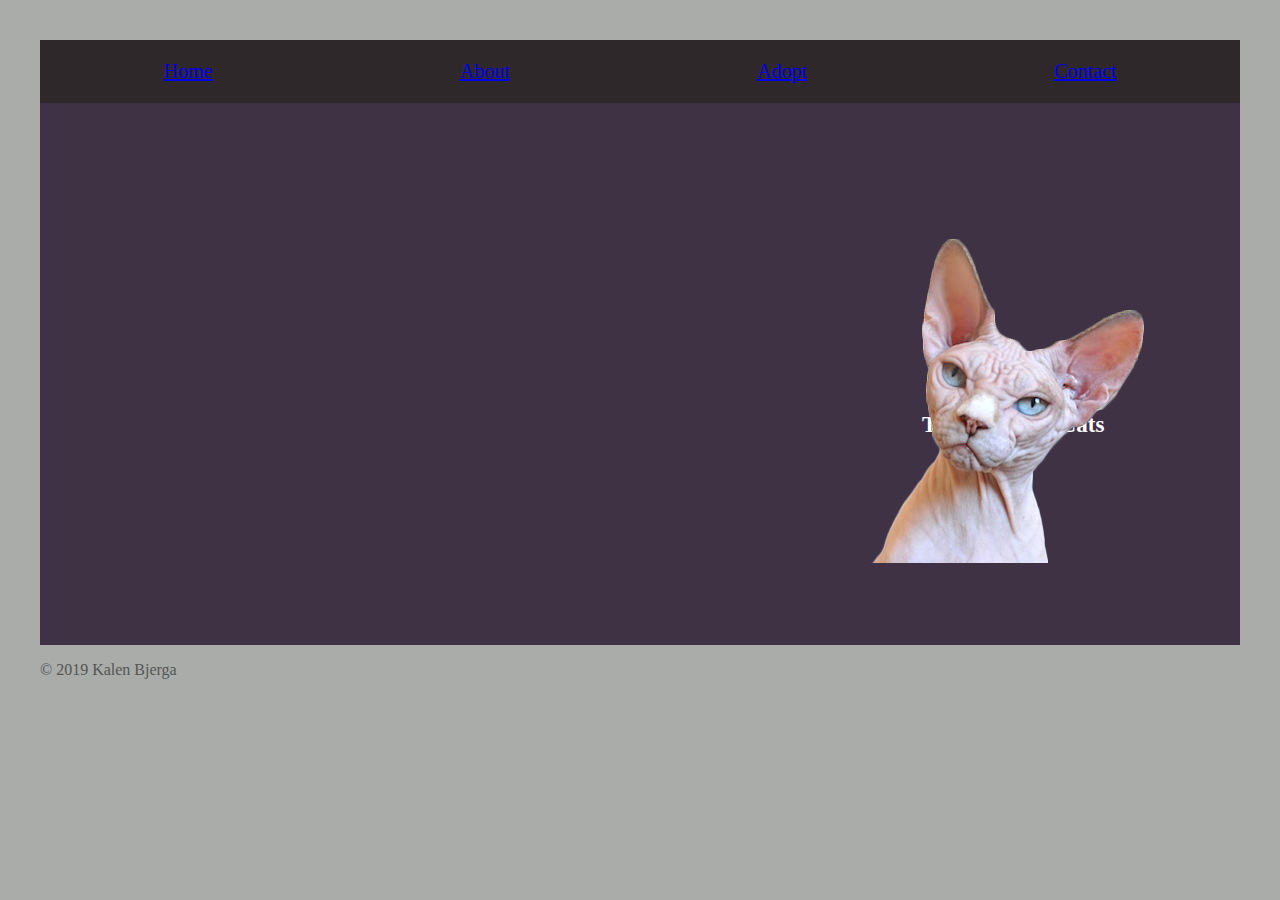
==== index.html @ 3efd51f1 "update on html and css" ====
<!DOCTYPE html>
<html lang = "en-US">
  <head>
    <meta charset="utf-8">
    <meta http-equiv="X-UA-Compatible" content="IE=edge">
    <meta name="viewport" content="width=device-width, initial-scale=1">
    <title>sphynx_cats</title>
<link href="https://fonts.googleapis.com/css?family=Lato:300,400,700,900" rel="stylesheet">
<link href="https://fonts.google.com/specimen/Sigmar+One" rel="stylesheet"><!-- loads google fonts -->
    <link rel="stylesheet" href="css/mini_reset.css"><!-- browser reset -->
    <link rel="stylesheet" href="css/style.css"><!-- our stylesheet -->
  </head>
  <body>
    <nav>
      <a href="#">Home</a>
      <a href="#" class="active">About</a>
      <a href="#">Adopt</a>
      <a href="#" class="active">Contact</a>
    </nav>
    <main id="page">
      <div class ="main-title">
        <h1 class ="larger"> Sphynx Cats: </h1>
        <h2> The Raisin of Cats </h2>
      </div>
    <div class ="headImg">
      <img src="img/sphynxNew3.png" alt="Hairless Cat" />
    </div>
  <!-- <div class ="infoHeader">
        <h1> We're Awesome! </h1>
        <h2> Here's Why </h2>
        <p> Lorem ipsum dolor sit amet, consect </p>
    </div>
      <img class ="pairCat" src="img/sphynxPair.png" alt="Hairless Cat Pair" />

      <div class ="fluffyCat">
          <h1> Furry and Plump </h1>
          <p> Here is a witty paragraph on fluffy cats </p>
      </div>

      <img class ="fluffyCatImg" src="img/fluffyCatResize.png" alt="Hairless Cat Pair" />

      <div class ="prunyLump" >
          <h1> Or a Pruny Lump </h1>
          <p> Here is an even wittier paragraph on hairless cats </p>
      </div>
      <img class ="prune" src="img/sphynxNew2.png" alt="Sphynx Cat" />
      <div class ="adopt">
        <h1>Adopt Me!</h1>
      </div>
      <img class ="adoptMe" src="img/sphynxNew1.png" alt="Sphynx Cat" />
      <div class ="lonely">
        <h1>I'm Lonely</h1>
      </div> -->


  </main>
  </body>

  <footer>
    <p> &copy; 2019 Kalen Bjerga </p>
  </footer>
---- css/style.css ----
body{
  background-color: #A9ACA9;
  color: #555;
  padding: 2em;
  min-width: 400px;
}
nav{
display: flex;
flex-direction: row;
justify-content: space-around;
background-color: #2E282A;
text-align: center;
font-size: 20px;
}
nav a{
  padding: 1em;
}

.main-title, .headImg{
  padding: 1em;
  margin: 1em;

}
h1{
  grid-area: head;
  font-family: "Sigmar One", serif;
  font-size: 2em;
}
h2{
  font-size: 1.5em;
}
.main-title h1, main, h2{
  background-color: #3F3244;
  color: #FFF;
  text-align: center;
  font-size: 1.2em;
  padding-bottom: .25em;

}
#page {
  padding: 0 2em 2em 2em;
  display: grid;
  grid-template-columns: 1fr 1fr 1fr 1fr;
  grid-gap: 1em;
  text-align: center;
  align-items: center;
  grid-template-areas:
  "head head one one"
  "pair1 pair1 info info"
  "img1 text1 text2 img2"
  "text3 img3 img3 text4"
  ;
}
#page div {
  grid-area: name;
}

.main-title {grid-area: head;}
.headImg {grid-area: one;}
.pairCat {grid-area: pair1;}
.infoHeader {grid-area: info;}
.fluffyCatImg {grid-area: img1;}
.fluffyCat {grid-area: text1;}
.prunyLump {grid-area: text2;}
.prune {grid-area: img2;}
.adopt {grid-area: text3;}
.adoptMe {grid-area: img3;}
.lonely {grid-area: text4;}
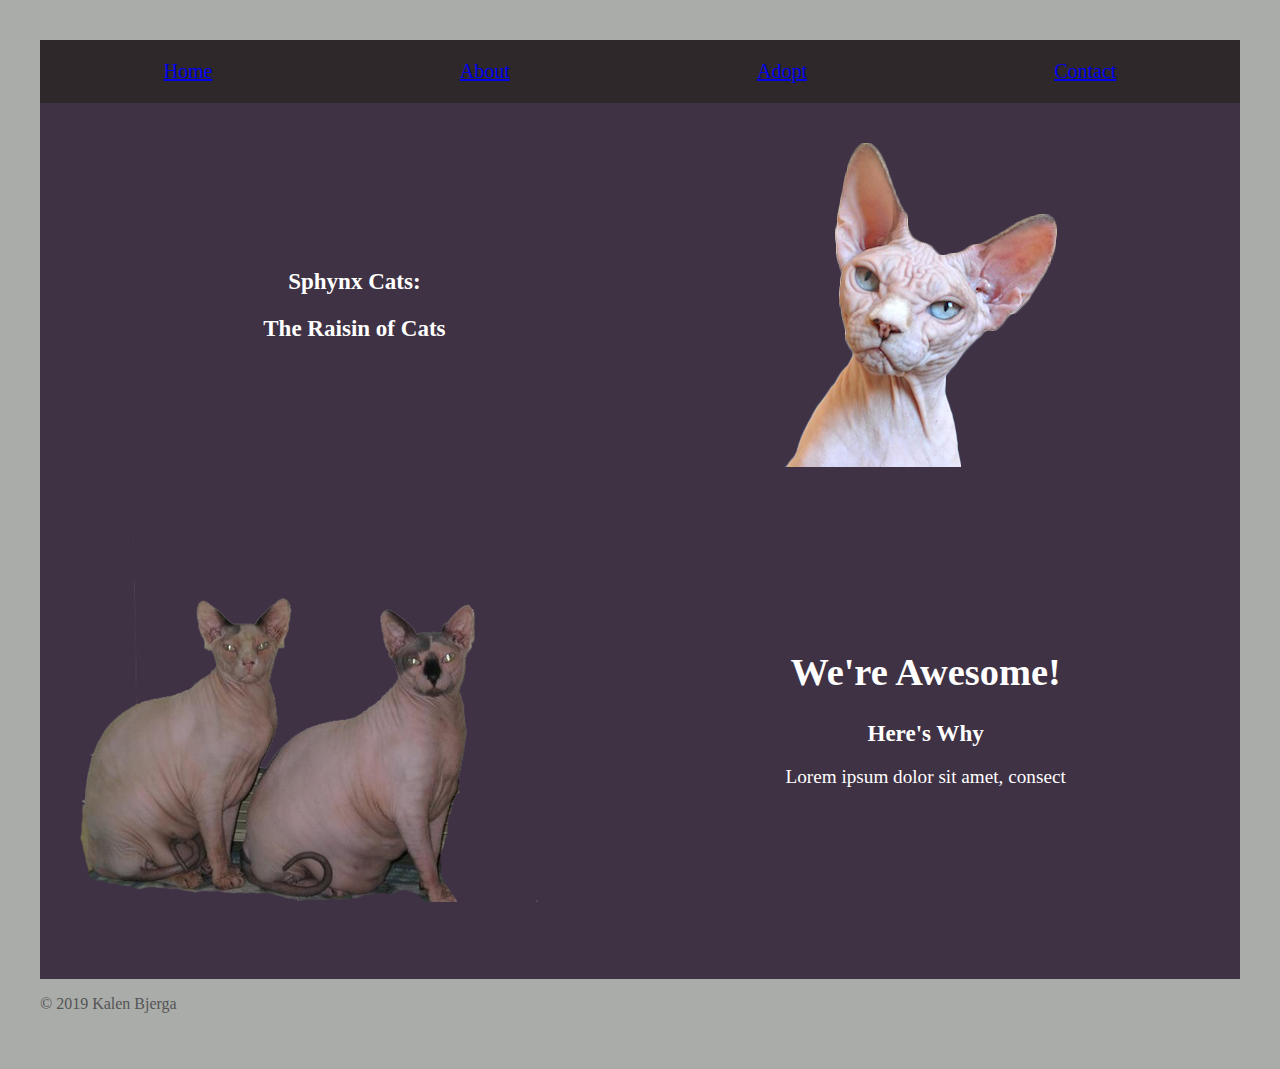
==== commit 5b913708: "gridding update" ====
--- a/index.html
+++ b/index.html
@@ -25,14 +25,14 @@
     <div class ="headImg">
       <img src="img/sphynxNew3.png" alt="Hairless Cat" />
     </div>
-  <!-- <div class ="infoHeader">
+  <div class ="infoHeader">
         <h1> We're Awesome! </h1>
         <h2> Here's Why </h2>
         <p> Lorem ipsum dolor sit amet, consect </p>
     </div>
       <img class ="pairCat" src="img/sphynxPair.png" alt="Hairless Cat Pair" />
 
-      <div class ="fluffyCat">
+    <!--  <div class ="fluffyCat">
           <h1> Furry and Plump </h1>
           <p> Here is a witty paragraph on fluffy cats </p>
       </div>
--- a/css/style.css
+++ b/css/style.css
@@ -22,7 +22,6 @@
 
 }
 h1{
-  grid-area: head;
   font-family: "Sigmar One", serif;
   font-size: 2em;
 }
@@ -34,7 +33,7 @@
   color: #FFF;
   text-align: center;
   font-size: 1.2em;
-  padding-bottom: .25em;
+/*  padding-bottom: .25em; */
 
 }
 #page {
@@ -45,15 +44,13 @@
   text-align: center;
   align-items: center;
   grid-template-areas:
-  "head head one one"
-  "pair1 pair1 info info"
-  "img1 text1 text2 img2"
-  "text3 img3 img3 text4"
+    "head head one one"
+    "pair1 pair1 info info"
+    "img1 text1 text2 img2"
+    "text3 img3 img3 text4"
   ;
 }
-#page div {
-  grid-area: name;
-}
+
 
 .main-title {grid-area: head;}
 .headImg {grid-area: one;}
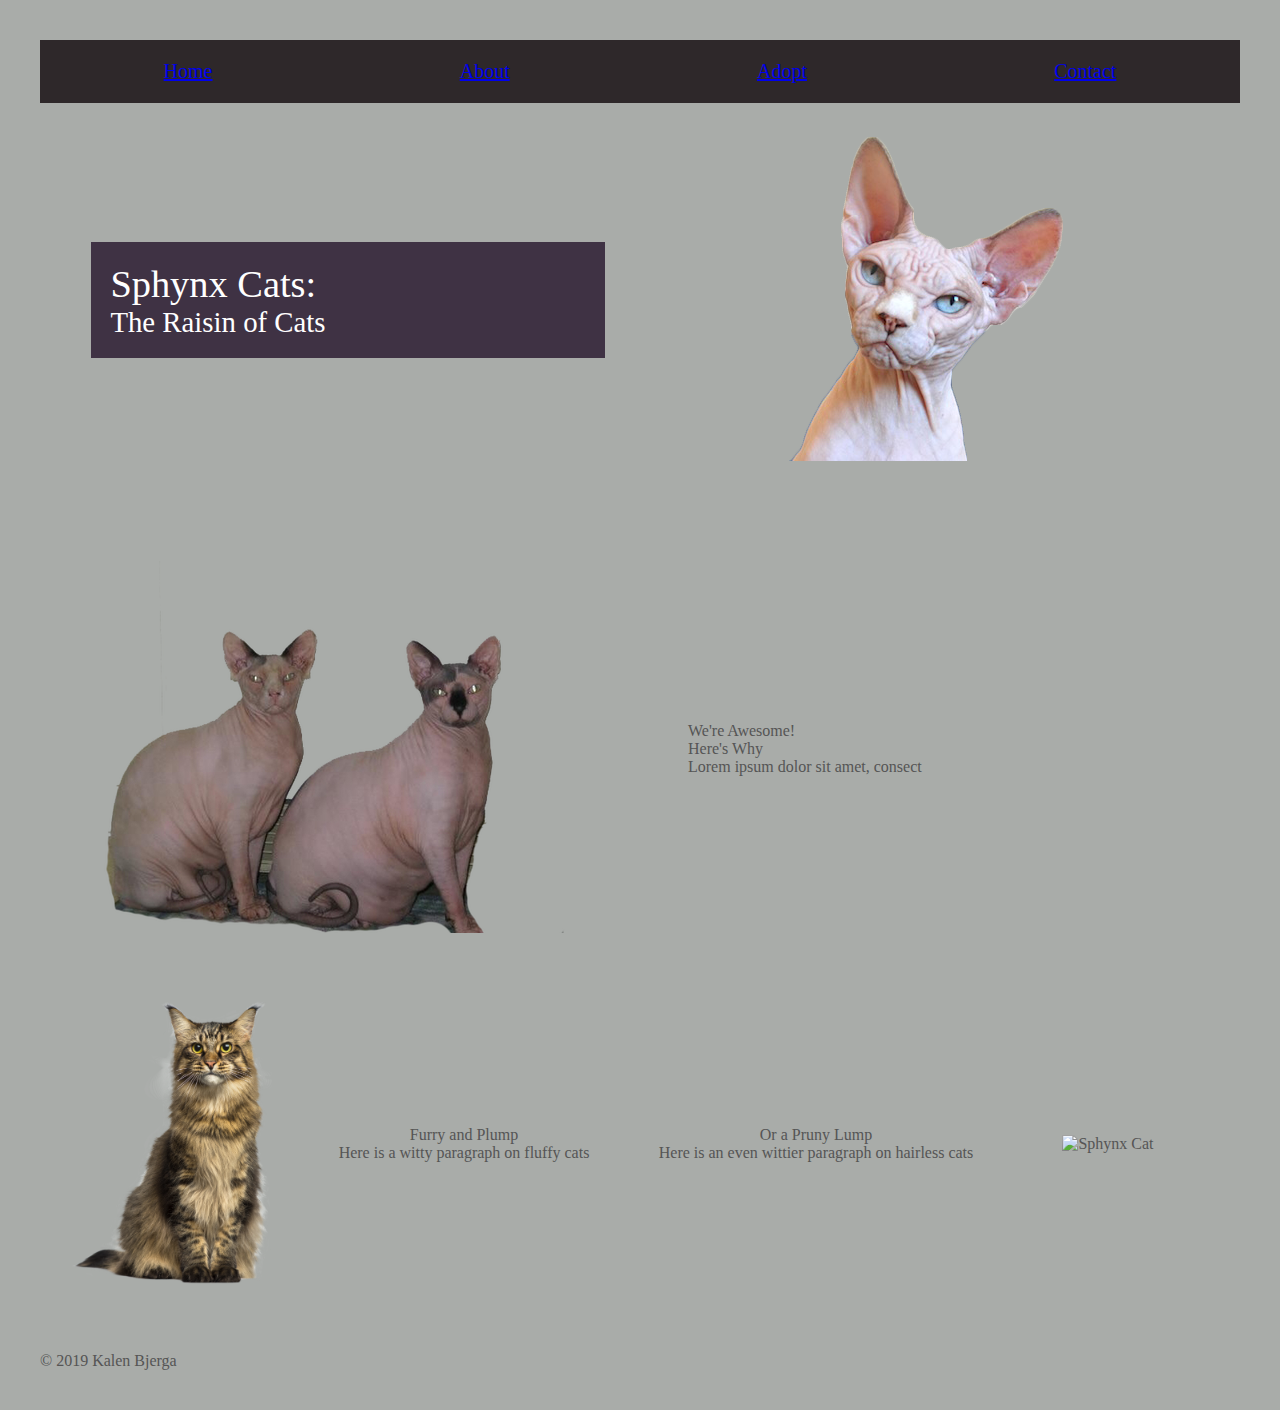
==== commit b43bba18: "update on grid" ====
--- a/index.html
+++ b/index.html
@@ -18,37 +18,46 @@
       <a href="#" class="active">Contact</a>
     </nav>
     <main id="page">
-      <div class ="main-title">
-        <h1 class ="larger"> Sphynx Cats: </h1>
-        <h2> The Raisin of Cats </h2>
+      <div class="main-title">
+        <h1 class="largerHead"> Sphynx Cats: </h1>
+        <h2 class="smallerHead"> The Raisin of Cats </h2>
       </div>
-    <div class ="headImg">
+    <div id="colWidth" class="headImg">
       <img src="img/sphynxNew3.png" alt="Hairless Cat" />
     </div>
-  <div class ="infoHeader">
-        <h1> We're Awesome! </h1>
-        <h2> Here's Why </h2>
+  <div id="colWidth" class="infoHeader">
+        <h1 class="infoLarge"> We're Awesome! </h1>
+        <h2 class="infoSmall"> Here's Why </h2>
         <p> Lorem ipsum dolor sit amet, consect </p>
     </div>
-      <img class ="pairCat" src="img/sphynxPair.png" alt="Hairless Cat Pair" />
 
-    <!--  <div class ="fluffyCat">
+    <div id="colWidth" class="pairCat">
+        <img src="img/sphynxPair.png" alt="Hairless Cat Pair" />
+    </div>
+
+     <div id="colWidth" class="fluffyCat">
           <h1> Furry and Plump </h1>
           <p> Here is a witty paragraph on fluffy cats </p>
       </div>
 
-      <img class ="fluffyCatImg" src="img/fluffyCatResize.png" alt="Hairless Cat Pair" />
+      <div id="colWidth" class="fluffyCatImg">
+          <img class="fluffPic" src="img/fluffyCatResize.png" alt="Hairless Cat Pair" />
+      </div>
 
-      <div class ="prunyLump" >
+      <div id="colWidth" class="prunyLump" >
           <h1> Or a Pruny Lump </h1>
           <p> Here is an even wittier paragraph on hairless cats </p>
       </div>
-      <img class ="prune" src="img/sphynxNew2.png" alt="Sphynx Cat" />
-      <div class ="adopt">
+
+      <div id="colWidth" class="prune">
+      <img src="img/sphynxNew2.png" alt="Sphynx Cat" />
+      </div>
+
+    <!--  <div class="adopt">
         <h1>Adopt Me!</h1>
       </div>
-      <img class ="adoptMe" src="img/sphynxNew1.png" alt="Sphynx Cat" />
-      <div class ="lonely">
+      <img class="adoptMe" src="img/sphynxNew1.png" alt="Sphynx Cat" />
+      <div class="lonely">
         <h1>I'm Lonely</h1>
       </div> -->
 
--- a/css/style.css
+++ b/css/style.css
@@ -19,28 +19,40 @@
 .main-title, .headImg{
   padding: 1em;
   margin: 1em;
-
 }
-h1{
+.largerHead{
   font-family: "Sigmar One", serif;
   font-size: 2em;
+  text-align: left;
 }
-h2{
+.smallerHead{
   font-size: 1.5em;
 }
-.main-title h1, main, h2{
+.main-title{
   background-color: #3F3244;
   color: #FFF;
-  text-align: center;
+  text-align: left;
   font-size: 1.2em;
 /*  padding-bottom: .25em; */
+}
 
+.infoHeader, .pairCat{
+  padding: 1em;
+  margin: 1em;
+  text-align: left;
 }
+.pairCat{
+  min-width: 300px;
+  height: auto;
+  width: 100%;
+  margin: 1em;
+}
+
 #page {
   padding: 0 2em 2em 2em;
   display: grid;
-  grid-template-columns: 1fr 1fr 1fr 1fr;
-  grid-gap: 1em;
+  grid-template-columns: 200px 1fr 1fr 200px;
+  grid-gap: 2em;
   text-align: center;
   align-items: center;
   grid-template-areas:
@@ -51,6 +63,8 @@
   ;
 }
 
+
+.main-title, .hea
 
 .main-title {grid-area: head;}
 .headImg {grid-area: one;}
@@ -63,3 +77,40 @@
 .adopt {grid-area: text3;}
 .adoptMe {grid-area: img3;}
 .lonely {grid-area: text4;}
+
+p, ol, ul, li, dl, dt, dd, blockquote, figure, fieldset, legend, textarea, pre, iframe, hr,
+h1, h2, h3, h4, h5, h6 {
+  margin: 0;
+  padding: 0;
+}
+h1, h2, h3, h4, h5, h6 {
+  font-size: 100%;
+  font-weight: normal;
+}
+ul {
+  list-style: none;
+}
+button, input, select, textarea {
+  margin: 0;
+}
+html {
+  box-sizing: border-box;
+}
+*, *:before, *:after {
+  box-sizing: inherit;
+}
+img, embed, iframe, object, audio, video {
+  height: auto;
+  max-width: 100%;
+}
+iframe {
+  border: 0;
+}
+table {
+  border-collapse: collapse;
+  border-spacing: 0;
+}
+td, th {
+  padding: 0;
+  text-align: left;
+}
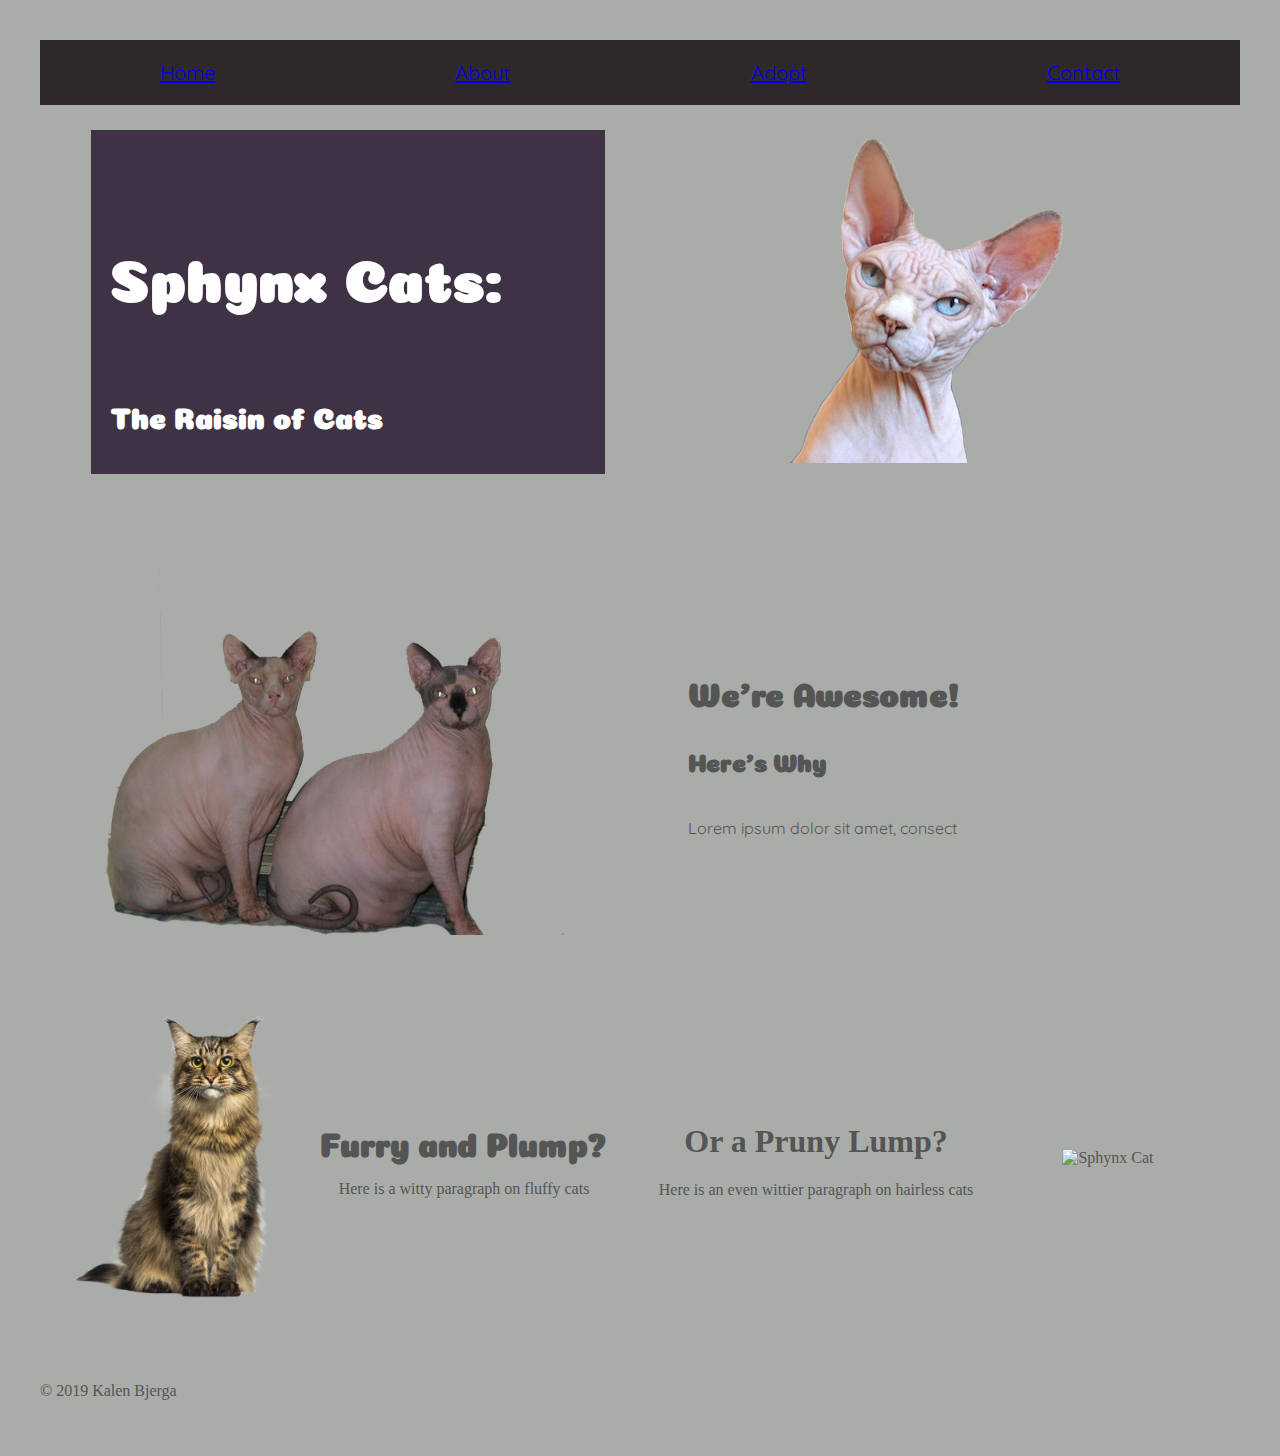
==== commit 93d25597: "adding fonts" ====
--- a/index.html
+++ b/index.html
@@ -5,8 +5,8 @@
     <meta http-equiv="X-UA-Compatible" content="IE=edge">
     <meta name="viewport" content="width=device-width, initial-scale=1">
     <title>sphynx_cats</title>
-<link href="https://fonts.googleapis.com/css?family=Lato:300,400,700,900" rel="stylesheet">
-<link href="https://fonts.google.com/specimen/Sigmar+One" rel="stylesheet"><!-- loads google fonts -->
+<link href="https://fonts.googleapis.com/css?family=Coiny&display=swap" rel="stylesheet">
+<link href="https://fonts.googleapis.com/css?family=Quicksand&display=swap" rel="stylesheet"><!-- loads google fonts -->
     <link rel="stylesheet" href="css/mini_reset.css"><!-- browser reset -->
     <link rel="stylesheet" href="css/style.css"><!-- our stylesheet -->
   </head>
@@ -28,7 +28,7 @@
   <div id="colWidth" class="infoHeader">
         <h1 class="infoLarge"> We're Awesome! </h1>
         <h2 class="infoSmall"> Here's Why </h2>
-        <p> Lorem ipsum dolor sit amet, consect </p>
+        <p class="hereWhy"> Lorem ipsum dolor sit amet, consect </p>
     </div>
 
     <div id="colWidth" class="pairCat">
@@ -36,7 +36,7 @@
     </div>
 
      <div id="colWidth" class="fluffyCat">
-          <h1> Furry and Plump </h1>
+          <h1 class="fluffHead"> Furry and Plump? </h1>
           <p> Here is a witty paragraph on fluffy cats </p>
       </div>
 
@@ -45,7 +45,7 @@
       </div>
 
       <div id="colWidth" class="prunyLump" >
-          <h1> Or a Pruny Lump </h1>
+          <h1 id="pruneHead"> Or a Pruny Lump? </h1>
           <p> Here is an even wittier paragraph on hairless cats </p>
       </div>
 
--- a/css/style.css
+++ b/css/style.css
@@ -11,6 +11,7 @@
 background-color: #2E282A;
 text-align: center;
 font-size: 20px;
+font-family: 'Quicksand', sans-serif;
 }
 nav a{
   padding: 1em;
@@ -21,12 +22,15 @@
   margin: 1em;
 }
 .largerHead{
-  font-family: "Sigmar One", serif;
-  font-size: 2em;
+  font-family: 'Coiny', cursive;
+  font-size: 3em;
+  line-height: 3em;
   text-align: left;
 }
 .smallerHead{
   font-size: 1.5em;
+  font-family: 'Coiny', cursive;
+
 }
 .main-title{
   background-color: #3F3244;
@@ -40,12 +44,23 @@
   padding: 1em;
   margin: 1em;
   text-align: left;
+  font-family: 'Coiny', cursive;
+  line-height: 3em;
+}
+.hereWhy{
+  font-family: 'Quicksand', sans-serif;
 }
 .pairCat{
   min-width: 300px;
   height: auto;
   width: 100%;
   margin: 1em;
+}
+.fluffHead{
+  font-family: 'Coiny', cursive;
+}
+.pruneHead{
+  font-family: 'Coiny', cursive;
 }
 
 #page {
@@ -63,9 +78,6 @@
   ;
 }
 
-
-.main-title, .hea
-
 .main-title {grid-area: head;}
 .headImg {grid-area: one;}
 .pairCat {grid-area: pair1;}
@@ -78,21 +90,21 @@
 .adoptMe {grid-area: img3;}
 .lonely {grid-area: text4;}
 
-p, ol, ul, li, dl, dt, dd, blockquote, figure, fieldset, legend, textarea, pre, iframe, hr,
-h1, h2, h3, h4, h5, h6 {
+/*h1, h2, h3, h4, h5, h6 {
   margin: 0;
   padding: 0;
 }
-h1, h2, h3, h4, h5, h6 {
+*/
+/*h1, h2, h3, h4, h5, h6 {
   font-size: 100%;
   font-weight: normal;
-}
-ul {
+} */
+/* ul {
   list-style: none;
-}
-button, input, select, textarea {
+} */
+/* button, input, select, textarea {
   margin: 0;
-}
+} */
 html {
   box-sizing: border-box;
 }
@@ -114,3 +126,5 @@
   padding: 0;
   text-align: left;
 }
+/*font-family: 'Coiny', cursive;*/
+/*font-family: 'Quicksand', sans-serif;*/
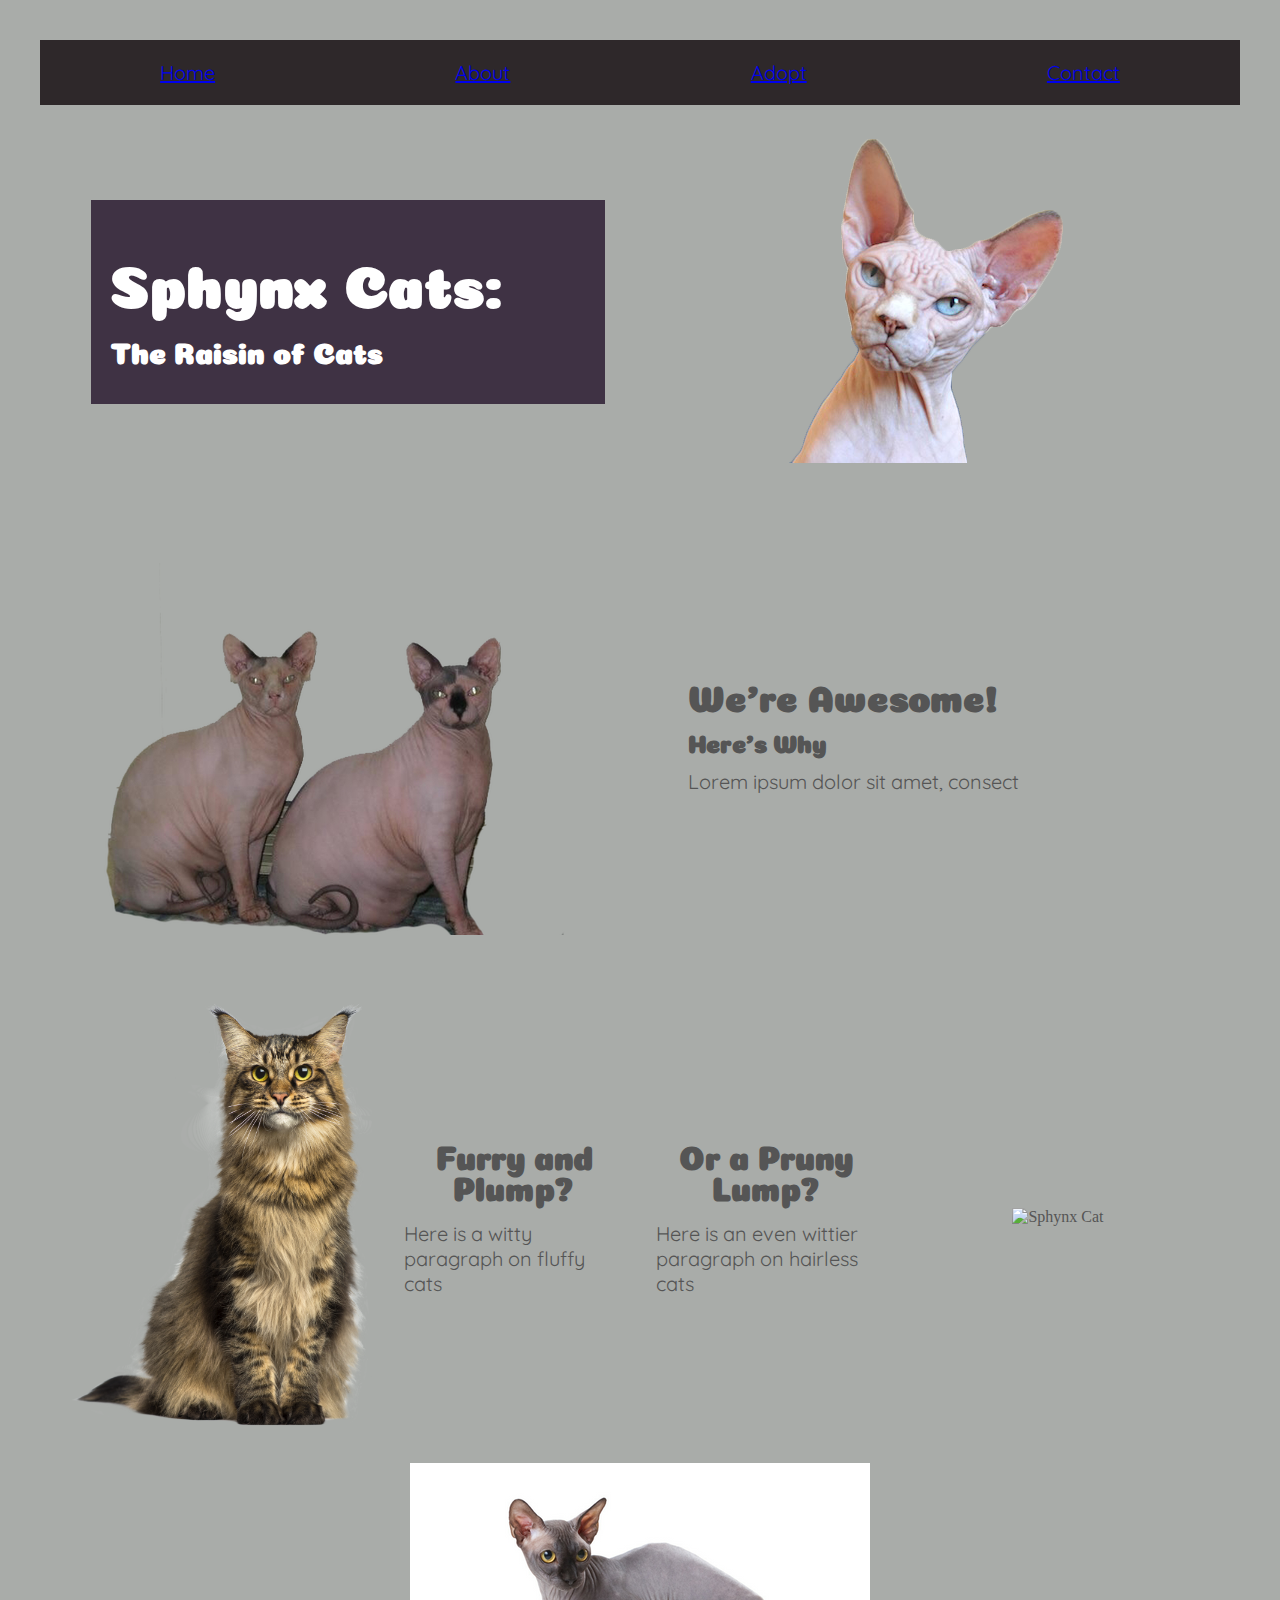
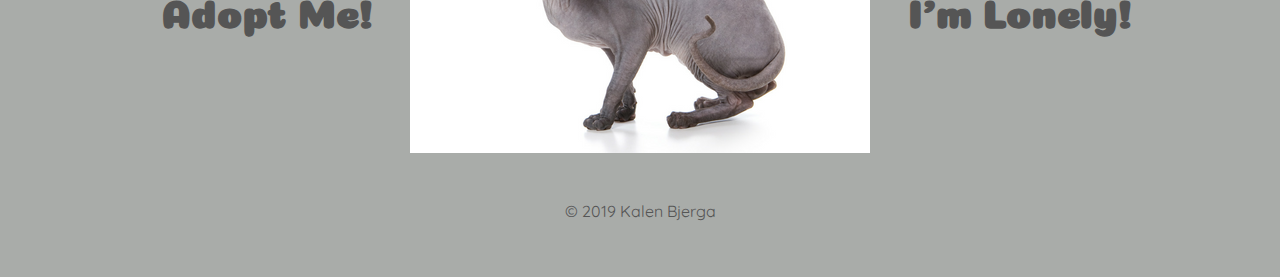
==== commit 3b3f1e0e: "font and grid changes" ====
--- a/index.html
+++ b/index.html
@@ -37,7 +37,7 @@
 
      <div id="colWidth" class="fluffyCat">
           <h1 class="fluffHead"> Furry and Plump? </h1>
-          <p> Here is a witty paragraph on fluffy cats </p>
+          <p class="fluffPara"> Here is a witty paragraph on fluffy cats </p>
       </div>
 
       <div id="colWidth" class="fluffyCatImg">
@@ -45,22 +45,21 @@
       </div>
 
       <div id="colWidth" class="prunyLump" >
-          <h1 id="pruneHead"> Or a Pruny Lump? </h1>
-          <p> Here is an even wittier paragraph on hairless cats </p>
+          <h1 class="pruneHead"> Or a Pruny Lump? </h1>
+          <p class="prunePara"> Here is an even wittier paragraph on hairless cats </p>
       </div>
 
       <div id="colWidth" class="prune">
       <img src="img/sphynxNew2.png" alt="Sphynx Cat" />
       </div>
 
-    <!--  <div class="adopt">
-        <h1>Adopt Me!</h1>
+    <div class="adopt">
+        <h1 class="adoptHead">Adopt Me!</h1>
       </div>
       <img class="adoptMe" src="img/sphynxNew1.png" alt="Sphynx Cat" />
       <div class="lonely">
-        <h1>I'm Lonely</h1>
-      </div> -->
-
+        <h1 class="imLonely">I'm Lonely!</h1>
+      </div>
 
   </main>
   </body>
--- a/css/style.css
+++ b/css/style.css
@@ -17,6 +17,7 @@
   padding: 1em;
 }
 
+
 .main-title, .headImg{
   padding: 1em;
   margin: 1em;
@@ -24,11 +25,12 @@
 .largerHead{
   font-family: 'Coiny', cursive;
   font-size: 3em;
-  line-height: 3em;
+  line-height: .75em;
   text-align: left;
 }
 .smallerHead{
   font-size: 1.5em;
+  line-height: .75em;
   font-family: 'Coiny', cursive;
 
 }
@@ -40,14 +42,34 @@
 /*  padding-bottom: .25em; */
 }
 
-.infoHeader, .pairCat{
+.infoHeader{
+  padding: 0em 1em 1em 1em;
+  margin: 0 1em 1em 1em;
+  text-align: left;
+  line-height: 1.5em;
+  font-family: 'Coiny', cursive;
+
+}
+.pairCat{
   padding: 1em;
   margin: 1em;
   text-align: left;
+  line-height: 1.5em;
   font-family: 'Coiny', cursive;
-  line-height: 3em;
+
+}
+.infoLarge{
+  font-size: 2.25em;
+  line-height: .75em;
+  font-family: 'Coiny', cursive;
+}
+.infoSmall{
+  font-size: 1.5em;
+  line-height: .75em;
+  font-family: 'Coiny', cursive;
 }
 .hereWhy{
+  font-size: 1.25em;
   font-family: 'Quicksand', sans-serif;
 }
 .pairCat{
@@ -57,16 +79,49 @@
   margin: 1em;
 }
 .fluffHead{
+  text-align: center;
+  font-size: 2em;
+  line-height: .95em;
   font-family: 'Coiny', cursive;
 }
+.fluffPara{
+  font-size: 1.25em;
+  text-align: left;
+  font-family: 'Quicksand', sans-serif;
+}
 .pruneHead{
+  text-align: center;
+  font-size: 2em;
+  line-height: .95em;
+  font-family: 'Coiny', cursive;
+}
+.prunePara{
+  font-size: 1.25em;
+  text-align: left;
+  font-family: 'Quicksand', sans-serif;
+}
+.adoptHead{
+  text-align: right;
+  font-size: 2.5em;
+  line-height: .95em;
+  font-family: 'Coiny', cursive;
+}
+.adoptMe{
+  margin: auto;
+  width: 100%
+  height: auto;
+}
+.imLonely{
+  text-align: left;
+  font-size: 2.5em;
+  line-height: .95em;
   font-family: 'Coiny', cursive;
 }
 
 #page {
   padding: 0 2em 2em 2em;
   display: grid;
-  grid-template-columns: 200px 1fr 1fr 200px;
+  grid-template-columns: 300px 1fr 1fr 300px;
   grid-gap: 2em;
   text-align: center;
   align-items: center;
@@ -89,6 +144,11 @@
 .adopt {grid-area: text3;}
 .adoptMe {grid-area: img3;}
 .lonely {grid-area: text4;}
+
+footer{
+  text-align: center;
+  font-family: 'Quicksand', sans-serif;
+}
 
 /*h1, h2, h3, h4, h5, h6 {
   margin: 0;
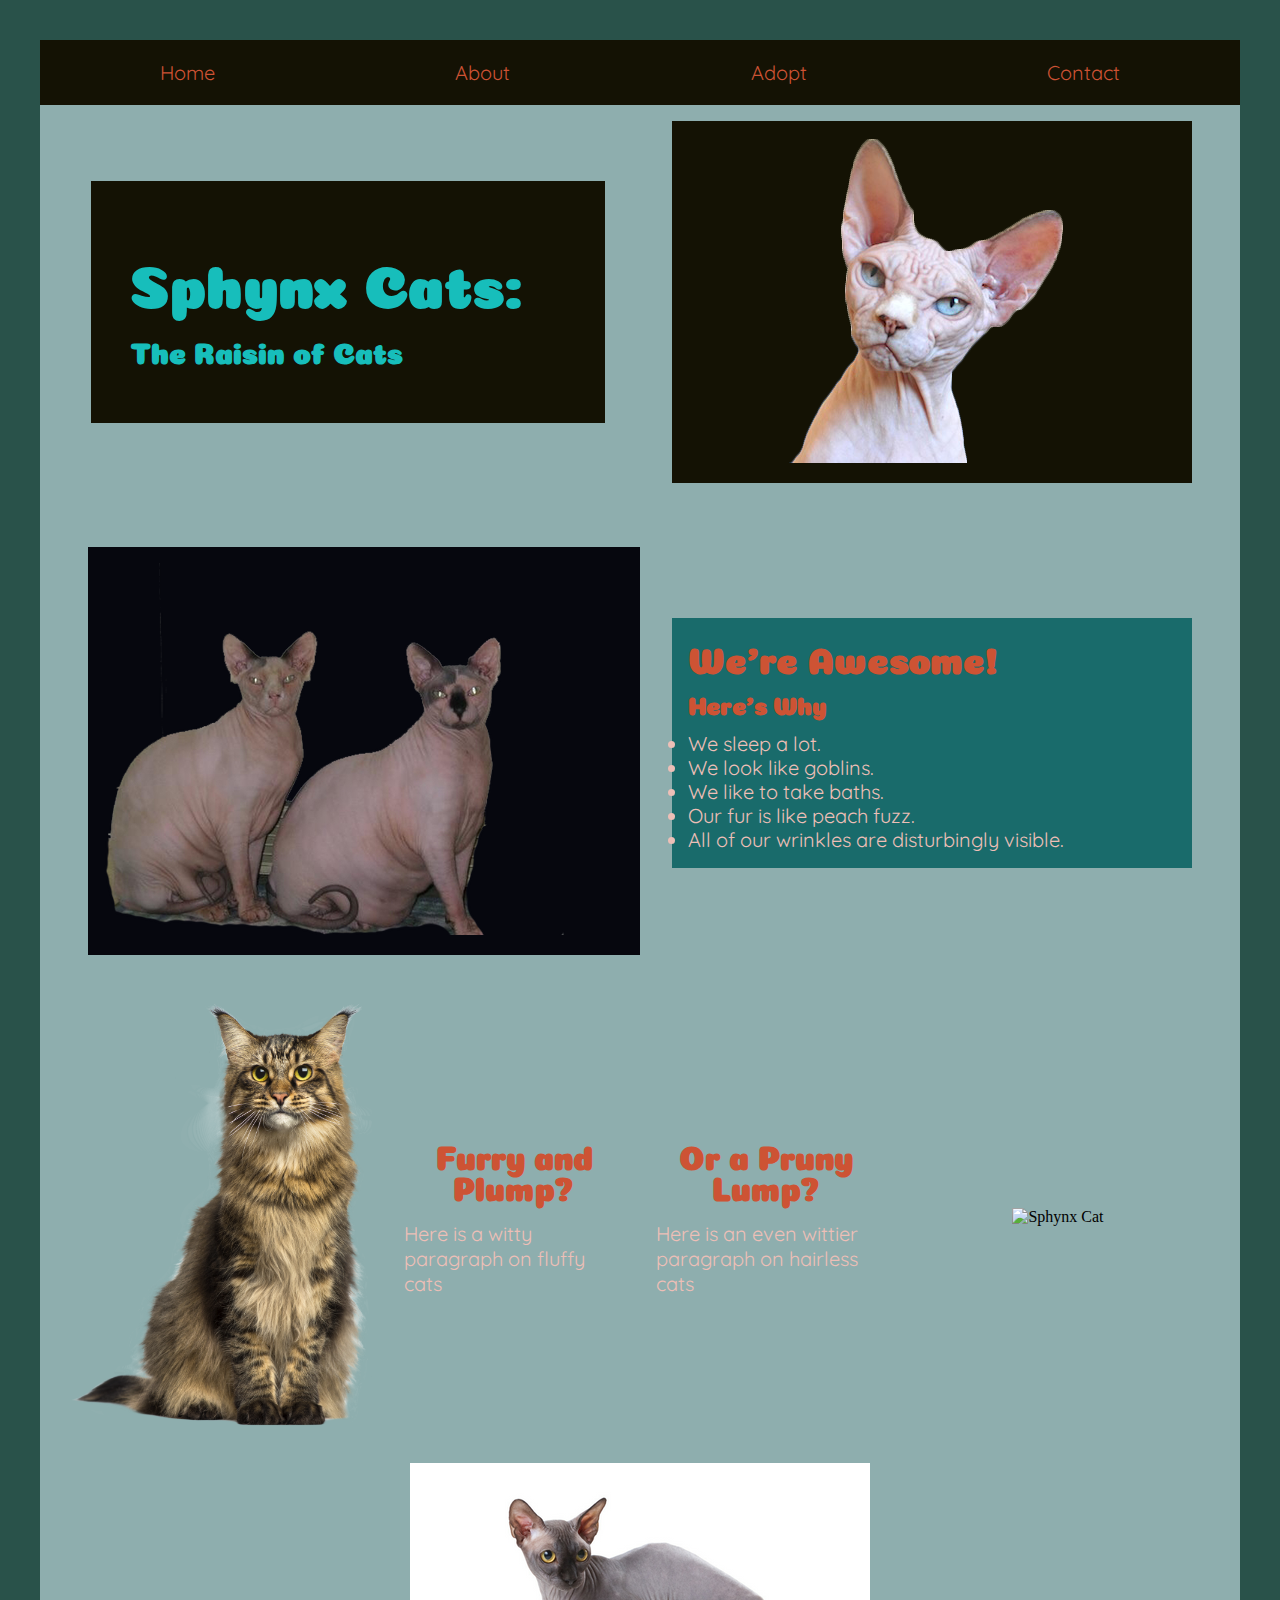
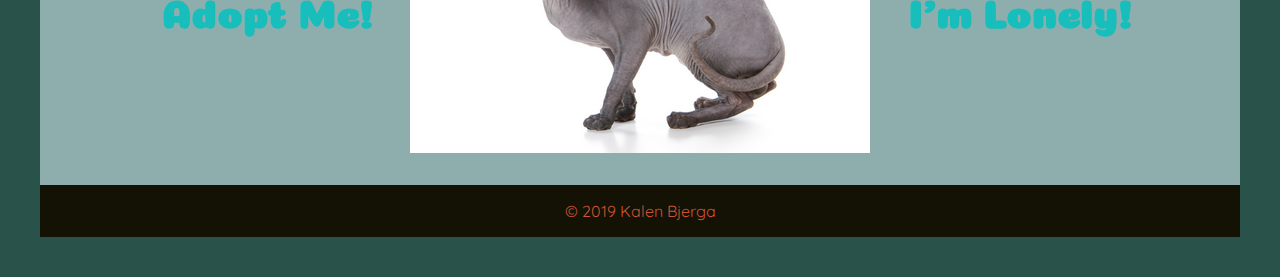
==== commit 3726593b: "Color scheme and addition of fake site 1" ====
--- a/index.html
+++ b/index.html
@@ -13,43 +13,47 @@
   <body>
     <nav>
       <a href="#">Home</a>
-      <a href="#" class="active">About</a>
+      <a href="about.html">About</a>
       <a href="#">Adopt</a>
-      <a href="#" class="active">Contact</a>
+      <a href="#">Contact</a>
     </nav>
     <main id="page">
       <div class="main-title">
         <h1 class="largerHead"> Sphynx Cats: </h1>
         <h2 class="smallerHead"> The Raisin of Cats </h2>
       </div>
-    <div id="colWidth" class="headImg">
+    <div class="headImg">
       <img src="img/sphynxNew3.png" alt="Hairless Cat" />
     </div>
-  <div id="colWidth" class="infoHeader">
+  <div class="infoHeader">
         <h1 class="infoLarge"> We're Awesome! </h1>
         <h2 class="infoSmall"> Here's Why </h2>
-        <p class="hereWhy"> Lorem ipsum dolor sit amet, consect </p>
-    </div>
+        <li class="hereWhy"> We sleep a lot. </li>
+        <li class="hereWhy"> We look like goblins. </li>
+        <li class="hereWhy"> We like to take baths. </li>
+        <li class="hereWhy"> Our fur is like peach fuzz. </li>
+        <li class="hereWhy"> All of our wrinkles are disturbingly visible. </li>
+  </div>
 
-    <div id="colWidth" class="pairCat">
+    <div class="pairCat">
         <img src="img/sphynxPair.png" alt="Hairless Cat Pair" />
     </div>
 
-     <div id="colWidth" class="fluffyCat">
+     <div class="fluffyCat">
           <h1 class="fluffHead"> Furry and Plump? </h1>
           <p class="fluffPara"> Here is a witty paragraph on fluffy cats </p>
       </div>
 
-      <div id="colWidth" class="fluffyCatImg">
+      <div class="fluffyCatImg">
           <img class="fluffPic" src="img/fluffyCatResize.png" alt="Hairless Cat Pair" />
       </div>
 
-      <div id="colWidth" class="prunyLump" >
+      <div class="prunyLump" >
           <h1 class="pruneHead"> Or a Pruny Lump? </h1>
           <p class="prunePara"> Here is an even wittier paragraph on hairless cats </p>
       </div>
 
-      <div id="colWidth" class="prune">
+      <div class="prune">
       <img src="img/sphynxNew2.png" alt="Sphynx Cat" />
       </div>
 
--- a/css/style.css
+++ b/css/style.css
@@ -1,6 +1,6 @@
 body{
-  background-color: #A9ACA9;
-  color: #555;
+  background-color: #29524A;
+  /*color: #555;*/
   padding: 2em;
   min-width: 400px;
 }
@@ -8,17 +8,25 @@
 display: flex;
 flex-direction: row;
 justify-content: space-around;
-background-color: #2E282A;
+background-color: #141204;
 text-align: center;
 font-size: 20px;
 font-family: 'Quicksand', sans-serif;
 }
+
 nav a{
+  color: #CD5334;
+  text-decoration: none;
   padding: 1em;
 }
 
+nav a:hover, nav a:active  {
+  color: #17BEBB;
+  text-decoration: underline;
+}
 
 .main-title, .headImg{
+  background-color: #141204;
   padding: 1em;
   margin: 1em;
 }
@@ -35,14 +43,15 @@
 
 }
 .main-title{
-  background-color: #3F3244;
-  color: #FFF;
+  padding: 2em;
+  color: #17BEBB;
   text-align: left;
   font-size: 1.2em;
 /*  padding-bottom: .25em; */
 }
 
 .infoHeader{
+  background-color: #196B6B;
   padding: 0em 1em 1em 1em;
   margin: 0 1em 1em 1em;
   text-align: left;
@@ -59,48 +68,58 @@
 
 }
 .infoLarge{
+  color: #CD5334;
   font-size: 2.25em;
   line-height: .75em;
   font-family: 'Coiny', cursive;
 }
 .infoSmall{
+  color: #CD5334;
   font-size: 1.5em;
   line-height: .75em;
   font-family: 'Coiny', cursive;
 }
 .hereWhy{
+  color: #EDBFB7;
+  text-align: left;
   font-size: 1.25em;
   font-family: 'Quicksand', sans-serif;
 }
 .pairCat{
+  background-color: #06070E;  
   min-width: 300px;
   height: auto;
   width: 100%;
   margin: 1em;
 }
 .fluffHead{
+  color: #CD5334;
   text-align: center;
   font-size: 2em;
   line-height: .95em;
   font-family: 'Coiny', cursive;
 }
 .fluffPara{
+  color: #EDBFB7;
   font-size: 1.25em;
   text-align: left;
   font-family: 'Quicksand', sans-serif;
 }
 .pruneHead{
+  color: #CD5334;
   text-align: center;
   font-size: 2em;
   line-height: .95em;
   font-family: 'Coiny', cursive;
 }
 .prunePara{
+  color: #EDBFB7;
   font-size: 1.25em;
   text-align: left;
   font-family: 'Quicksand', sans-serif;
 }
 .adoptHead{
+  color: #17BEBB;
   text-align: right;
   font-size: 2.5em;
   line-height: .95em;
@@ -112,6 +131,7 @@
   height: auto;
 }
 .imLonely{
+  color: #17BEBB;
   text-align: left;
   font-size: 2.5em;
   line-height: .95em;
@@ -119,6 +139,7 @@
 }
 
 #page {
+  background-color: #8EAEAE;
   padding: 0 2em 2em 2em;
   display: grid;
   grid-template-columns: 300px 1fr 1fr 300px;
@@ -133,6 +154,7 @@
   ;
 }
 
+
 .main-title {grid-area: head;}
 .headImg {grid-area: one;}
 .pairCat {grid-area: pair1;}
@@ -146,45 +168,14 @@
 .lonely {grid-area: text4;}
 
 footer{
+  color: #CD5334;
+  display: flex;
+  flex-direction: row;
+  justify-content: space-around;
   text-align: center;
   font-family: 'Quicksand', sans-serif;
+  background-color: #141204
 }
 
-/*h1, h2, h3, h4, h5, h6 {
-  margin: 0;
-  padding: 0;
-}
-*/
-/*h1, h2, h3, h4, h5, h6 {
-  font-size: 100%;
-  font-weight: normal;
-} */
-/* ul {
-  list-style: none;
-} */
-/* button, input, select, textarea {
-  margin: 0;
-} */
-html {
-  box-sizing: border-box;
-}
-*, *:before, *:after {
-  box-sizing: inherit;
-}
-img, embed, iframe, object, audio, video {
-  height: auto;
-  max-width: 100%;
-}
-iframe {
-  border: 0;
-}
-table {
-  border-collapse: collapse;
-  border-spacing: 0;
-}
-td, th {
-  padding: 0;
-  text-align: left;
-}
 /*font-family: 'Coiny', cursive;*/
 /*font-family: 'Quicksand', sans-serif;*/
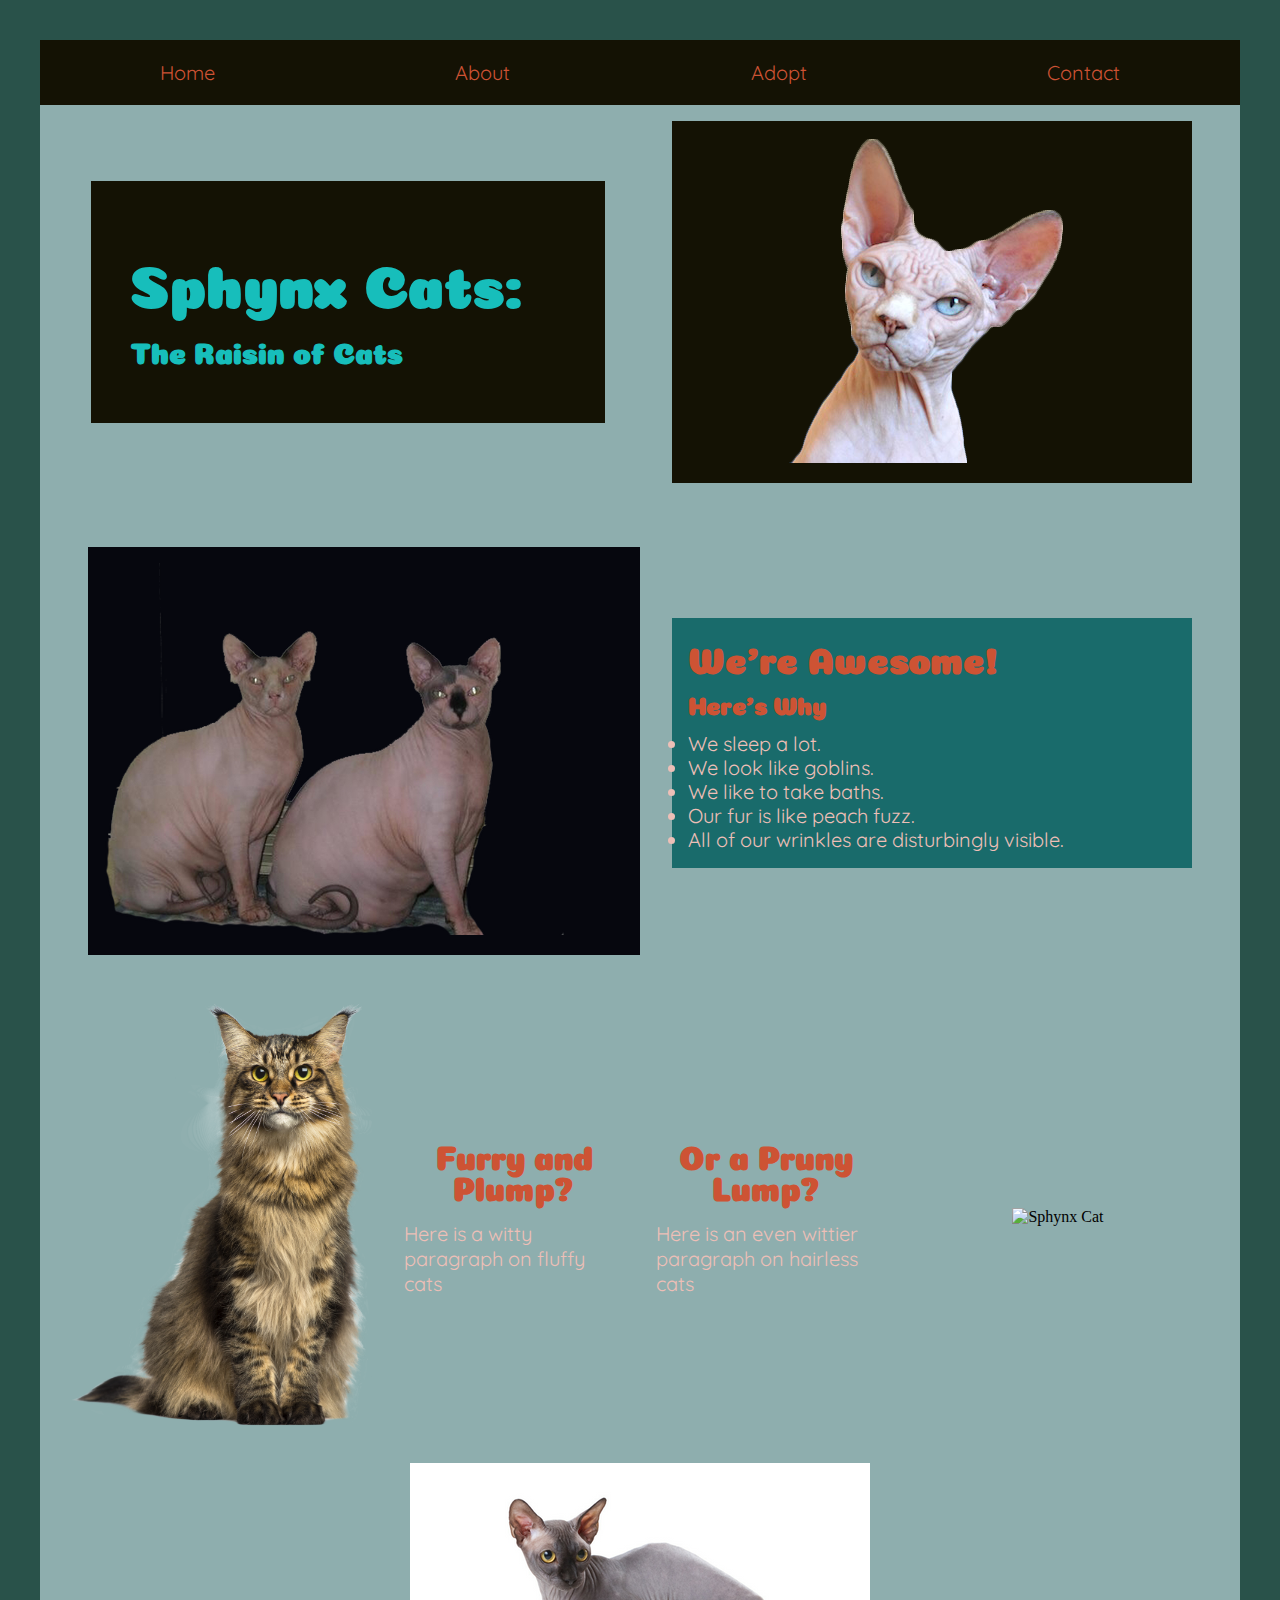
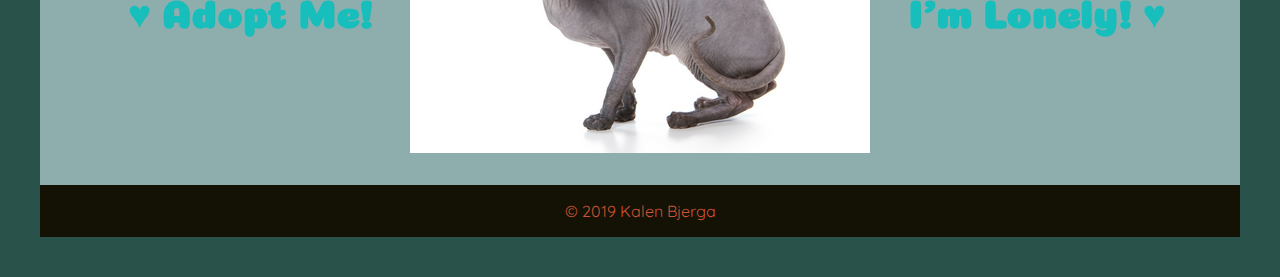
==== commit e4cc696d: "addition of other html site" ====
--- a/index.html
+++ b/index.html
@@ -14,7 +14,7 @@
     <nav>
       <a href="#">Home</a>
       <a href="about.html">About</a>
-      <a href="#">Adopt</a>
+      <a href="adopt.html">Adopt</a>
       <a href="#">Contact</a>
     </nav>
     <main id="page">
@@ -58,11 +58,11 @@
       </div>
 
     <div class="adopt">
-        <h1 class="adoptHead">Adopt Me!</h1>
+        <h1 class="adoptHead">&hearts; Adopt Me!</h1>
       </div>
       <img class="adoptMe" src="img/sphynxNew1.png" alt="Sphynx Cat" />
       <div class="lonely">
-        <h1 class="imLonely">I'm Lonely!</h1>
+        <h1 class="imLonely">I'm Lonely! &hearts;</h1>
       </div>
 
   </main>
--- a/css/style.css
+++ b/css/style.css
@@ -86,7 +86,7 @@
   font-family: 'Quicksand', sans-serif;
 }
 .pairCat{
-  background-color: #06070E;  
+  background-color: #06070E;
   min-width: 300px;
   height: auto;
   width: 100%;
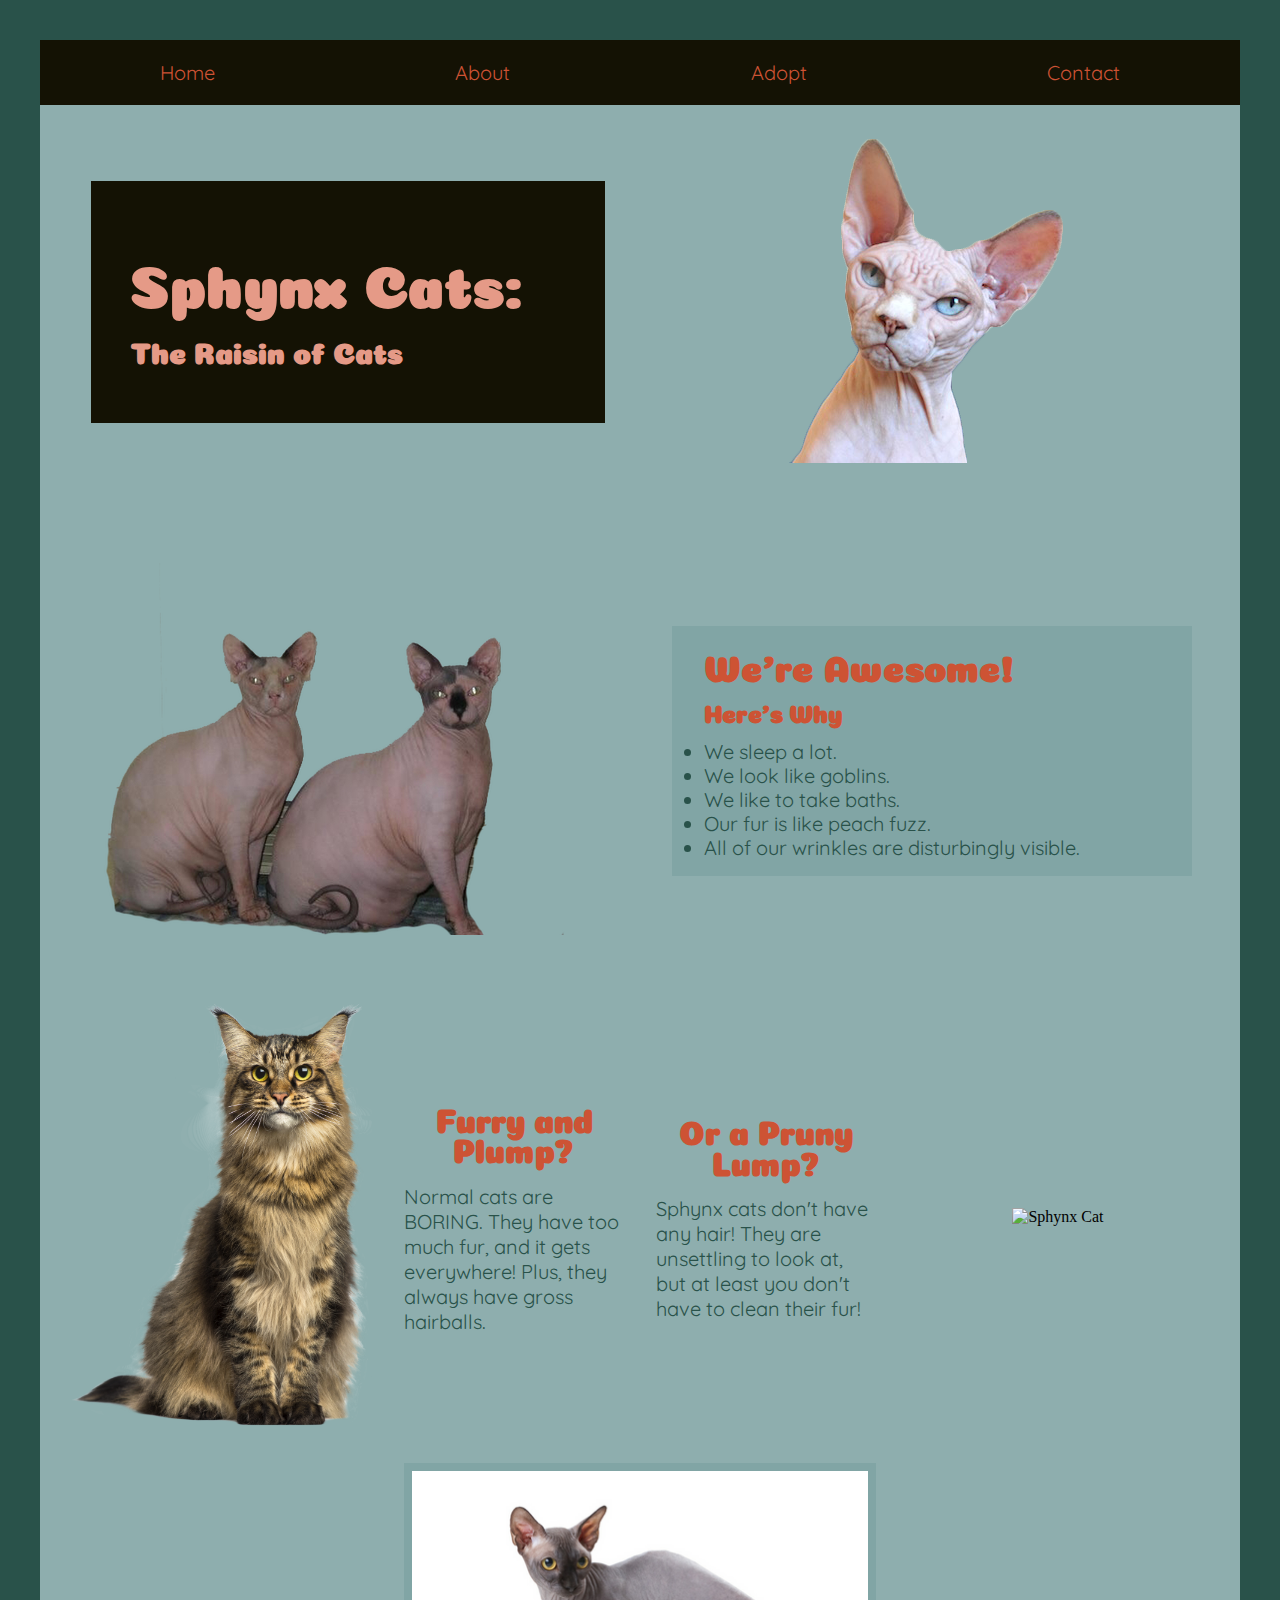
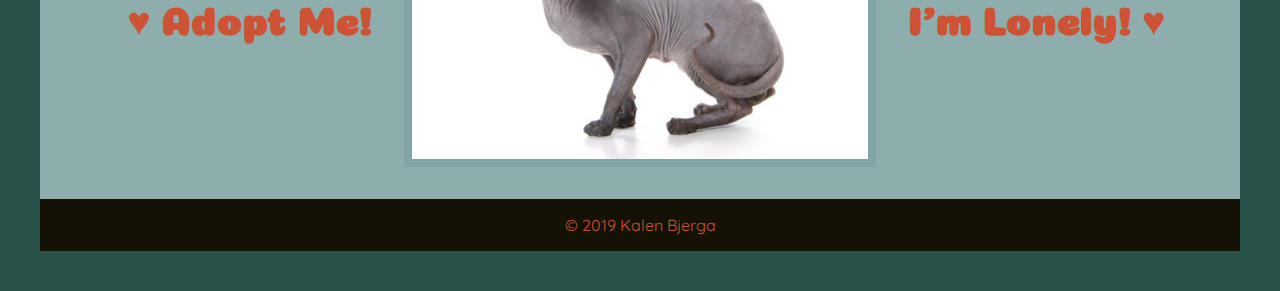
==== commit ef60edbe: "color changes and renaming of css file" ====
--- a/index.html
+++ b/index.html
@@ -5,10 +5,10 @@
     <meta http-equiv="X-UA-Compatible" content="IE=edge">
     <meta name="viewport" content="width=device-width, initial-scale=1">
     <title>sphynx_cats</title>
-<link href="https://fonts.googleapis.com/css?family=Coiny&display=swap" rel="stylesheet">
-<link href="https://fonts.googleapis.com/css?family=Quicksand&display=swap" rel="stylesheet"><!-- loads google fonts -->
+    <link href="https://fonts.googleapis.com/css?family=Coiny&display=swap" rel="stylesheet">
+    <link href="https://fonts.googleapis.com/css?family=Quicksand&display=swap" rel="stylesheet"><!-- loads google fonts -->
     <link rel="stylesheet" href="css/mini_reset.css"><!-- browser reset -->
-    <link rel="stylesheet" href="css/style.css"><!-- our stylesheet -->
+    <link rel="stylesheet" href="css/normalize.css"><!-- our stylesheet -->
   </head>
   <body>
     <nav>
@@ -18,56 +18,48 @@
       <a href="#">Contact</a>
     </nav>
     <main id="page">
-      <div class="main-title">
-        <h1 class="largerHead"> Sphynx Cats: </h1>
-        <h2 class="smallerHead"> The Raisin of Cats </h2>
-      </div>
-    <div class="headImg">
-      <img src="img/sphynxNew3.png" alt="Hairless Cat" />
-    </div>
-  <div class="infoHeader">
-        <h1 class="infoLarge"> We're Awesome! </h1>
-        <h2 class="infoSmall"> Here's Why </h2>
-        <li class="hereWhy"> We sleep a lot. </li>
-        <li class="hereWhy"> We look like goblins. </li>
-        <li class="hereWhy"> We like to take baths. </li>
-        <li class="hereWhy"> Our fur is like peach fuzz. </li>
-        <li class="hereWhy"> All of our wrinkles are disturbingly visible. </li>
-  </div>
-
-    <div class="pairCat">
-        <img src="img/sphynxPair.png" alt="Hairless Cat Pair" />
-    </div>
-
-     <div class="fluffyCat">
+        <div class="main-title">
+          <h1 class="largerHead"> Sphynx Cats: </h1>
+          <h2 class="smallerHead"> The Raisin of Cats </h2>
+        </div>
+        <div class="headImg">
+          <img src="img/sphynxNew3.png" alt="Hairless Cat" />
+        </div>
+        <div class="infoHeader">
+          <h1 class="infoLarge"> We're Awesome! </h1>
+          <h2 class="infoSmall"> Here's Why </h2>
+          <li class="hereWhy"> We sleep a lot. </li>
+          <li class="hereWhy"> We look like goblins. </li>
+          <li class="hereWhy"> We like to take baths. </li>
+          <li class="hereWhy"> Our fur is like peach fuzz. </li>
+          <li class="hereWhy"> All of our wrinkles are disturbingly visible. </li>
+        </div>
+        <div class="pairCat">
+          <img src="img/sphynxPair.png" alt="Hairless Cat Pair" />
+        </div>
+        <div class="fluffyCat">
           <h1 class="fluffHead"> Furry and Plump? </h1>
-          <p class="fluffPara"> Here is a witty paragraph on fluffy cats </p>
-      </div>
-
-      <div class="fluffyCatImg">
+          <p class="fluffPara"> Normal cats are BORING. They have too much fur, and it gets everywhere! Plus, they always have gross hairballs.</p>
+        </div>
+        <div class="fluffyCatImg">
           <img class="fluffPic" src="img/fluffyCatResize.png" alt="Hairless Cat Pair" />
-      </div>
-
-      <div class="prunyLump" >
+        </div>
+        <div class="prunyLump" >
           <h1 class="pruneHead"> Or a Pruny Lump? </h1>
-          <p class="prunePara"> Here is an even wittier paragraph on hairless cats </p>
-      </div>
-
-      <div class="prune">
-      <img src="img/sphynxNew2.png" alt="Sphynx Cat" />
-      </div>
-
-    <div class="adopt">
-        <h1 class="adoptHead">&hearts; Adopt Me!</h1>
-      </div>
-      <img class="adoptMe" src="img/sphynxNew1.png" alt="Sphynx Cat" />
-      <div class="lonely">
-        <h1 class="imLonely">I'm Lonely! &hearts;</h1>
-      </div>
-
-  </main>
+          <p class="prunePara"> Sphynx cats don't have any hair! They are unsettling to look at, but at least you don't have to clean their fur! </p>
+        </div>
+        <div class="prune">
+          <img src="img/sphynxNew2.png" alt="Sphynx Cat" />
+        </div>
+        <div class="adopt">
+          <h1 class="adoptHead">&hearts; Adopt Me!</h1>
+        </div>
+          <img class="adoptMe" src="img/sphynxNew1.png" alt="Sphynx Cat" />
+        <div class="lonely">
+          <h1 class="imLonely">I'm Lonely! &hearts;</h1>
+        </div>
+    </main>
   </body>
-
   <footer>
     <p> &copy; 2019 Kalen Bjerga </p>
   </footer>
